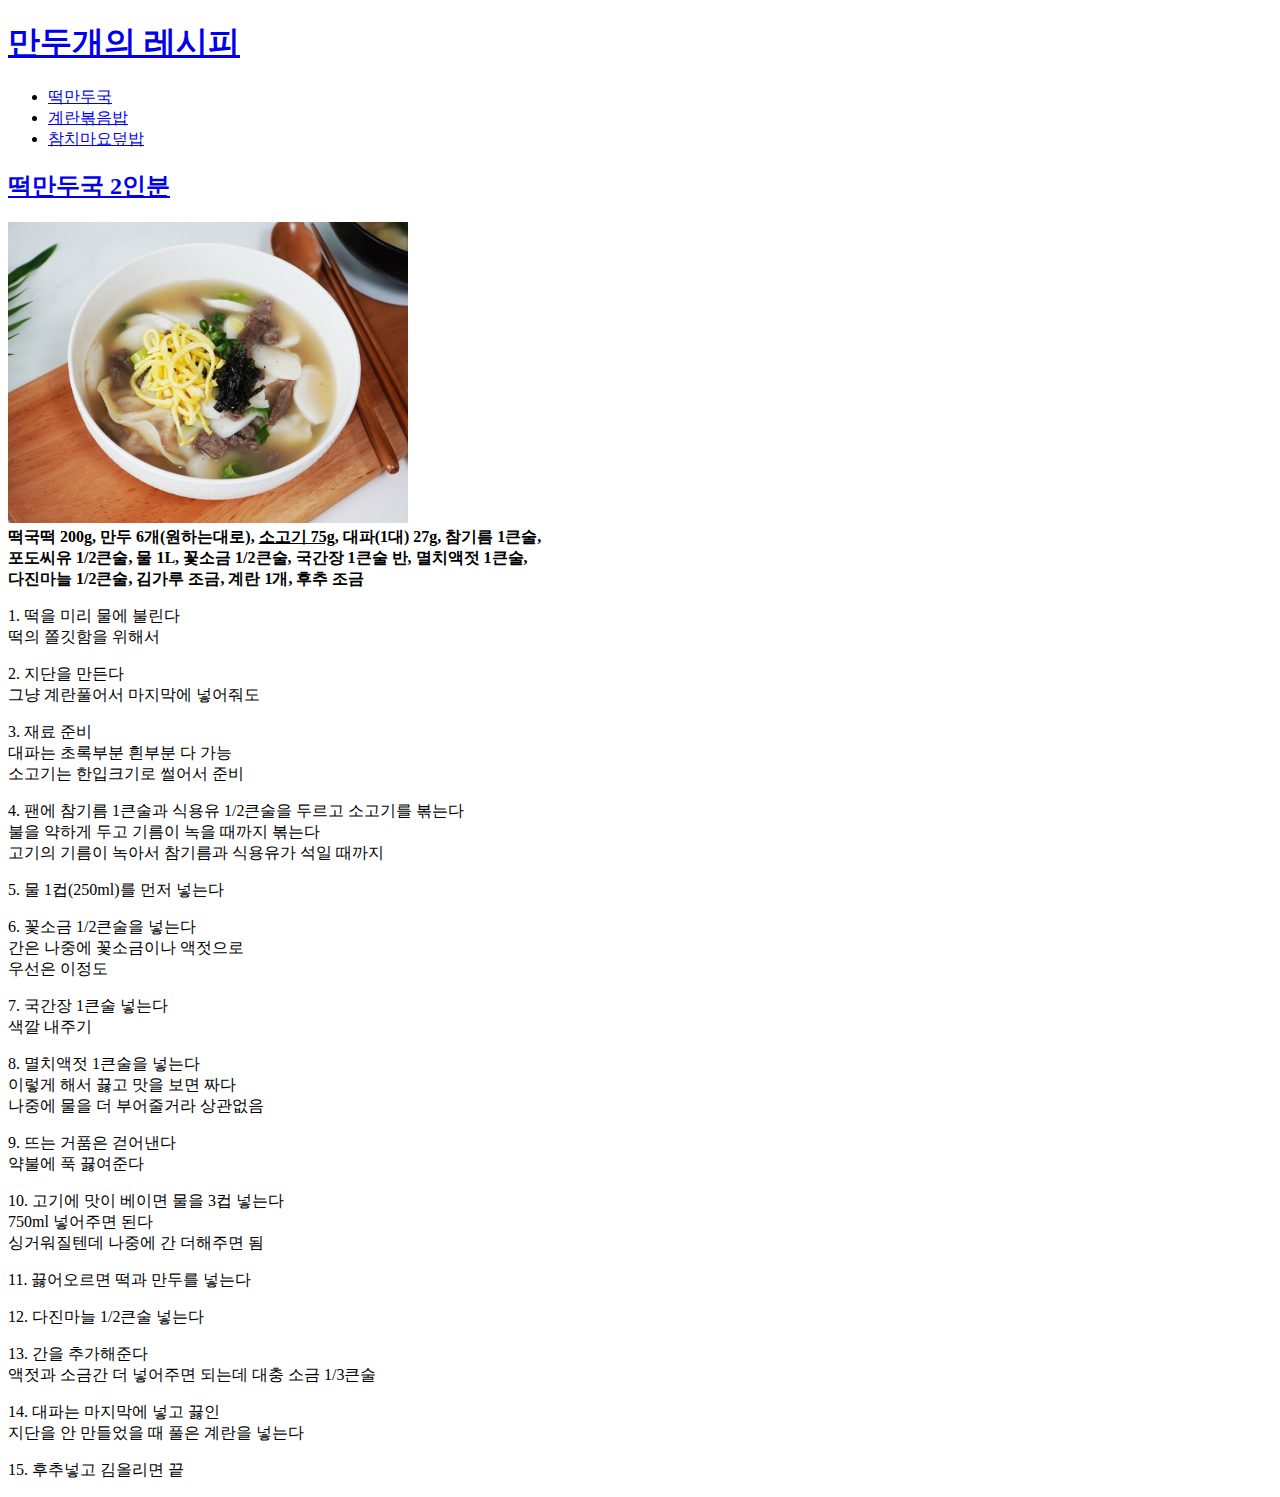
==== 1.html @ 7f74c720 "first version" ====
<!doctype html>
<html>
<head>
<title>만두개의 레시피</title>
<meta charset="utf-8">
</head>
<body>
<h1><a href="index.html">만두개의 레시피</a></h1>
<ul>
  <li><a href="1.html">떡만두국</a></li>
  <li><a href="2.html">계란볶음밥</a></li>
  <li><a href="3.html">참치마요덮밥</a></li>
</ul>
<h2><a href="https://blog.naver.com/lovingssu/221808926926" target="_blank" title="원본 출처">떡만두국 2인분</a></h2>
<img src="cook1.PNG" width="400"><br>
<strong>떡국떡 200g, 만두 6개(원하는대로), <u>소고기 75g</u>, 대파(1대) 27g, 참기름 1큰술,<br> 포도씨유 1/2큰술, 물 1L, 꽃소금 1/2큰술, 국간장 1큰술 반, 멸치액젓 1큰술,<br> 다진마늘 1/2큰술, 김가루 조금, 계란 1개, 후추 조금​</strong>
<p>1. 떡을 미리 물에 불린다<br>떡의 쫄깃함을 위해서</p>
<p>2. 지단을 만든다<br>그냥 계란풀어서 마지막에 넣어줘도</p>
<p>3. 재료 준비<br>대파는 초록부분 흰부분 다 가능<br>소고기는 한입크기로 썰어서 준비</p>
<p>4. 팬에 참기름 1큰술과 식용유 1/2큰술을 두르고 소고기를 볶는다<br>불을 약하게 두고 기름이 녹을 때까지 볶는다<br>고기의 기름이 녹아서 참기름과 식용유가 석일 때까지</p>
<p>5. 물 1컵(250ml)를 먼저 넣는다</p>
<p>6. 꽃소금 1/2큰술을 넣는다<br>간은 나중에 꽃소금이나 액젓으로<br>우선은 이정도</p>
<p>7. 국간장 1큰술 넣는다<br>색깔 내주기</p>
<p>8. 멸치액젓 1큰술을 넣는다<br>이렇게 해서 끓고 맛을 보면 짜다<br>나중에 물을 더 부어줄거라 상관없음</p>
<p>9.  뜨는 거품은 걷어낸다<br>약불에 푹 끓여준다</p>
<p>10. 고기에 맛이 베이면 물을 3컵 넣는다<br>750ml 넣어주면 된다<br>싱거워질텐데 나중에 간 더해주면 됨</p>
<p>11. 끓어오르면 떡과 만두를 넣는다</p>
<p>12. 다진마늘 1/2큰술 넣는다</p>
<p>13. 간을 추가해준다<br>액젓과 소금간 더 넣어주면 되는데 대충 소금 1/3큰술</p>
<p>14. 대파는 마지막에 넣고 끓인<br>지단을 안 만들었을 때 풀은 계란을 넣는다</p>
<p>15. 후추넣고 김올리면 끝
</body>
</html>
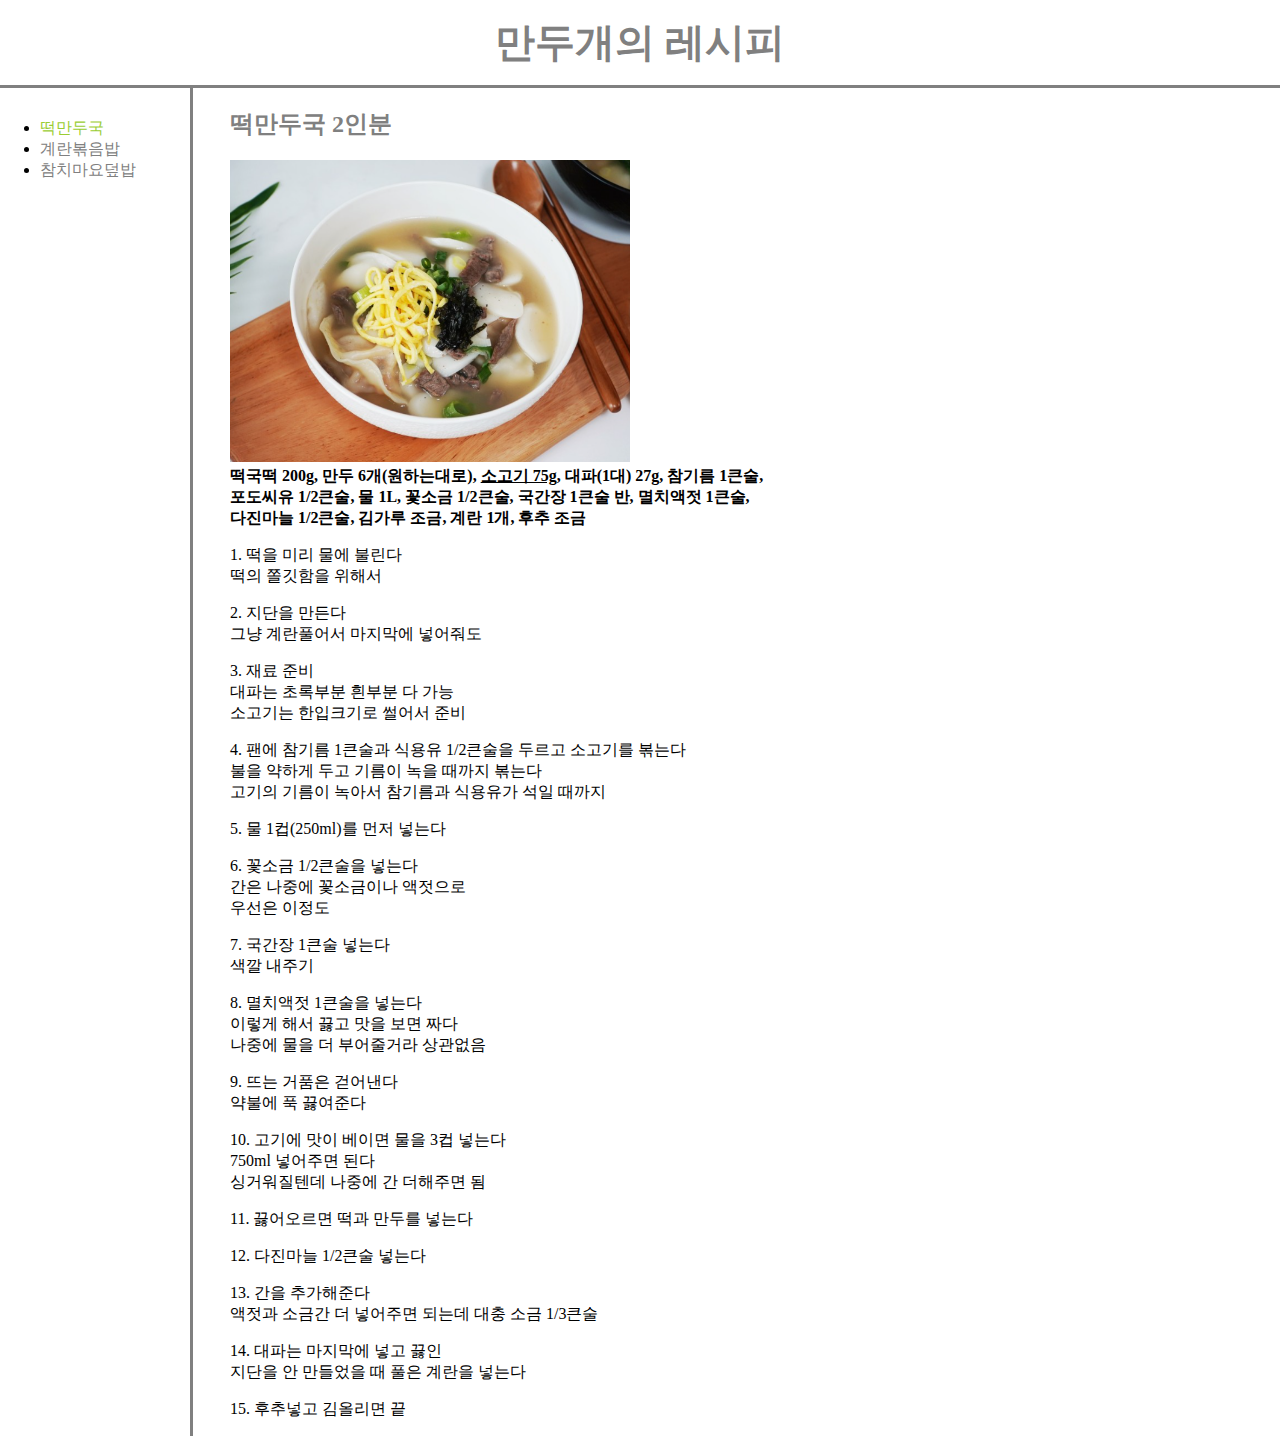
==== commit febaeaa6: "version4" ====
--- a/1.html
+++ b/1.html
@@ -3,31 +3,94 @@
 <head>
 <title>만두개의 레시피</title>
 <meta charset="utf-8">
+<!-- Global site tag (gtag.js) - Google Analytics -->
+<script async src="https://www.googletagmanager.com/gtag/js?id=G-D295LBT0HP"></script>
+<script>
+  window.dataLayer = window.dataLayer || [];
+  function gtag(){dataLayer.push(arguments);}
+  gtag('js', new Date());
+
+  gtag('config', 'G-D295LBT0HP');
+</script>
+<style>
+  a {
+    color:gray;
+    text-decoration: none;
+  }
+  h1 {
+    font-size:40px;
+    text-align:center;
+    border-bottom:3px solid gray;
+    padding:15px;
+    margin:0;
+  }
+  #grid ul{
+    border-right:3px solid gray;
+    width:150px;
+    margin:0;
+    padding-top:30px;
+  }
+  body{
+    margin:0;
+  }
+  #grid{
+    display:grid;
+    grid-template-columns: 150px 1fr;
+  }
+  #article{
+    padding-left: 80px;
+  }
+</style>
+</style>
 </head>
 <body>
 <h1><a href="index.html">만두개의 레시피</a></h1>
-<ul>
-  <li><a href="1.html">떡만두국</a></li>
-  <li><a href="2.html">계란볶음밥</a></li>
-  <li><a href="3.html">참치마요덮밥</a></li>
-</ul>
-<h2><a href="https://blog.naver.com/lovingssu/221808926926" target="_blank" title="원본 출처">떡만두국 2인분</a></h2>
-<img src="cook1.PNG" width="400"><br>
-<strong>떡국떡 200g, 만두 6개(원하는대로), <u>소고기 75g</u>, 대파(1대) 27g, 참기름 1큰술,<br> 포도씨유 1/2큰술, 물 1L, 꽃소금 1/2큰술, 국간장 1큰술 반, 멸치액젓 1큰술,<br> 다진마늘 1/2큰술, 김가루 조금, 계란 1개, 후추 조금​</strong>
-<p>1. 떡을 미리 물에 불린다<br>떡의 쫄깃함을 위해서</p>
-<p>2. 지단을 만든다<br>그냥 계란풀어서 마지막에 넣어줘도</p>
-<p>3. 재료 준비<br>대파는 초록부분 흰부분 다 가능<br>소고기는 한입크기로 썰어서 준비</p>
-<p>4. 팬에 참기름 1큰술과 식용유 1/2큰술을 두르고 소고기를 볶는다<br>불을 약하게 두고 기름이 녹을 때까지 볶는다<br>고기의 기름이 녹아서 참기름과 식용유가 석일 때까지</p>
-<p>5. 물 1컵(250ml)를 먼저 넣는다</p>
-<p>6. 꽃소금 1/2큰술을 넣는다<br>간은 나중에 꽃소금이나 액젓으로<br>우선은 이정도</p>
-<p>7. 국간장 1큰술 넣는다<br>색깔 내주기</p>
-<p>8. 멸치액젓 1큰술을 넣는다<br>이렇게 해서 끓고 맛을 보면 짜다<br>나중에 물을 더 부어줄거라 상관없음</p>
-<p>9.  뜨는 거품은 걷어낸다<br>약불에 푹 끓여준다</p>
-<p>10. 고기에 맛이 베이면 물을 3컵 넣는다<br>750ml 넣어주면 된다<br>싱거워질텐데 나중에 간 더해주면 됨</p>
-<p>11. 끓어오르면 떡과 만두를 넣는다</p>
-<p>12. 다진마늘 1/2큰술 넣는다</p>
-<p>13. 간을 추가해준다<br>액젓과 소금간 더 넣어주면 되는데 대충 소금 1/3큰술</p>
-<p>14. 대파는 마지막에 넣고 끓인<br>지단을 안 만들었을 때 풀은 계란을 넣는다</p>
-<p>15. 후추넣고 김올리면 끝
+  <div id="grid">
+    <ul>
+      <li><a href="1.html" style="color:yellowgreen;">떡만두국</a></li>
+      <li><a href="2.html">계란볶음밥</a></li>
+      <li><a href="3.html">참치마요덮밥</a></li>
+    </ul>
+  <div id="article">
+    <h2><a href="https://blog.naver.com/lovingssu/221808926926" target="_blank" title="출처">떡만두국 2인분</a></h2>
+    <img src="cooking1.PNG" width="400"><br>
+    <strong>떡국떡 200g, 만두 6개(원하는대로), <u>소고기 75g</u>, 대파(1대) 27g, 참기름 1큰술,<br> 포도씨유 1/2큰술, 물 1L, 꽃소금 1/2큰술, 국간장 1큰술 반, 멸치액젓 1큰술,<br> 다진마늘 1/2큰술, 김가루 조금, 계란 1개, 후추 조금​</strong>
+    <p>1. 떡을 미리 물에 불린다<br>떡의 쫄깃함을 위해서</p>
+    <p>2. 지단을 만든다<br>그냥 계란풀어서 마지막에 넣어줘도</p>
+    <p>3. 재료 준비<br>대파는 초록부분 흰부분 다 가능<br>소고기는 한입크기로 썰어서 준비</p>
+    <p>4. 팬에 참기름 1큰술과 식용유 1/2큰술을 두르고 소고기를 볶는다<br>불을 약하게 두고 기름이 녹을 때까지 볶는다<br>고기의 기름이 녹아서 참기름과 식용유가 석일 때까지</p>
+    <p>5. 물 1컵(250ml)를 먼저 넣는다</p>
+    <p>6. 꽃소금 1/2큰술을 넣는다<br>간은 나중에 꽃소금이나 액젓으로<br>우선은 이정도</p>
+    <p>7. 국간장 1큰술 넣는다<br>색깔 내주기</p>
+    <p>8. 멸치액젓 1큰술을 넣는다<br>이렇게 해서 끓고 맛을 보면 짜다<br>나중에 물을 더 부어줄거라 상관없음</p>
+    <p>9.  뜨는 거품은 걷어낸다<br>약불에 푹 끓여준다</p>
+    <p>10. 고기에 맛이 베이면 물을 3컵 넣는다<br>750ml 넣어주면 된다<br>싱거워질텐데 나중에 간 더해주면 됨</p>
+    <p>11. 끓어오르면 떡과 만두를 넣는다</p>
+    <p>12. 다진마늘 1/2큰술 넣는다</p>
+    <p>13. 간을 추가해준다<br>액젓과 소금간 더 넣어주면 되는데 대충 소금 1/3큰술</p>
+    <p>14. 대파는 마지막에 넣고 끓인<br>지단을 안 만들었을 때 풀은 계란을 넣는다</p>
+    <p>15. 후추넣고 김올리면 끝
+  </div>
+</div>
+<p>
+  <!-- 라이브리 시티 설치 코드 -->
+<div id="lv-container" data-id="city" data-uid="MTAyMC81Mjg0MS8yOTMxOQ==">
+	<script type="text/javascript">
+   (function(d, s) {
+       var j, e = d.getElementsByTagName(s)[0];
+
+       if (typeof LivereTower === 'function') { return; }
+
+       j = d.createElement(s);
+       j.src = 'https://cdn-city.livere.com/js/embed.dist.js';
+       j.async = true;
+
+       e.parentNode.insertBefore(j, e);
+   })(document, 'script');
+	</script>
+<noscript> 라이브리 댓글 작성을 위해 JavaScript를 활성화 해주세요</noscript>
+</div>
+<!-- 시티 설치 코드 끝 -->
+</p>
 </body>
 </html>
